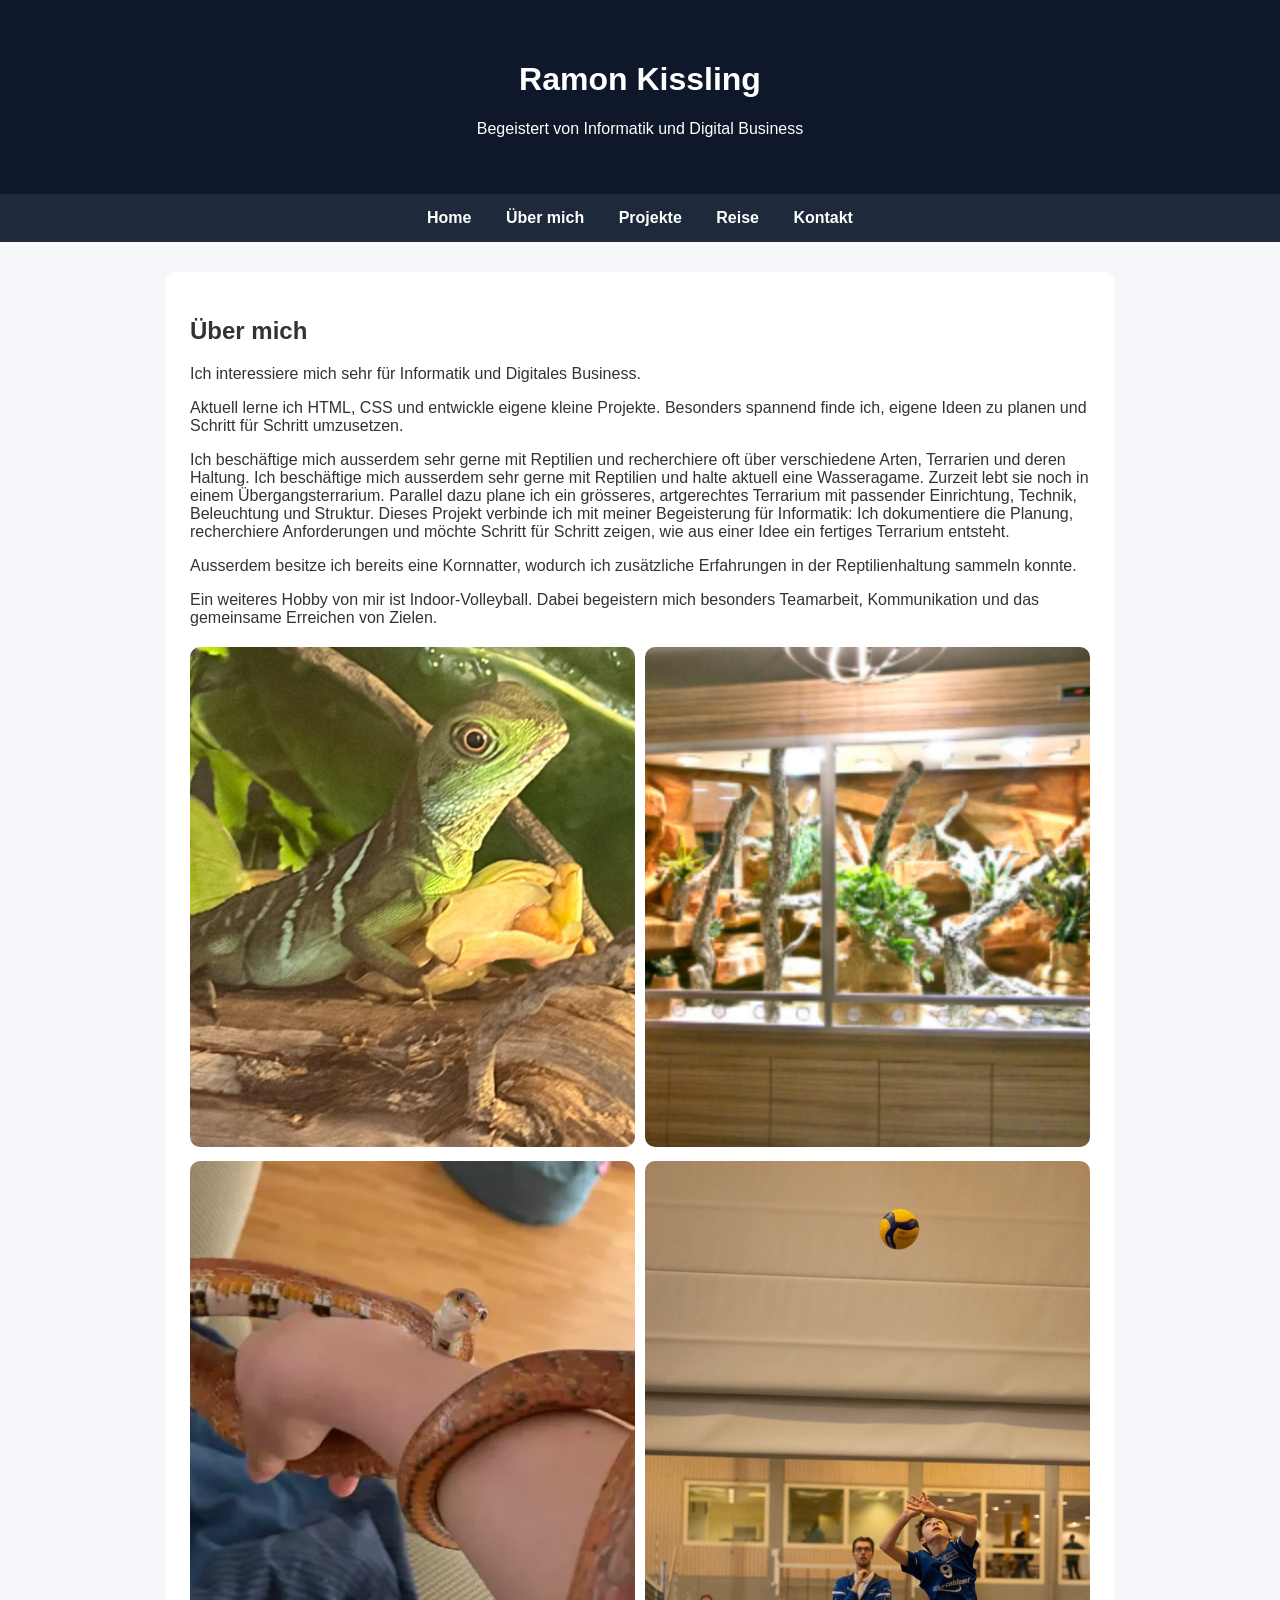
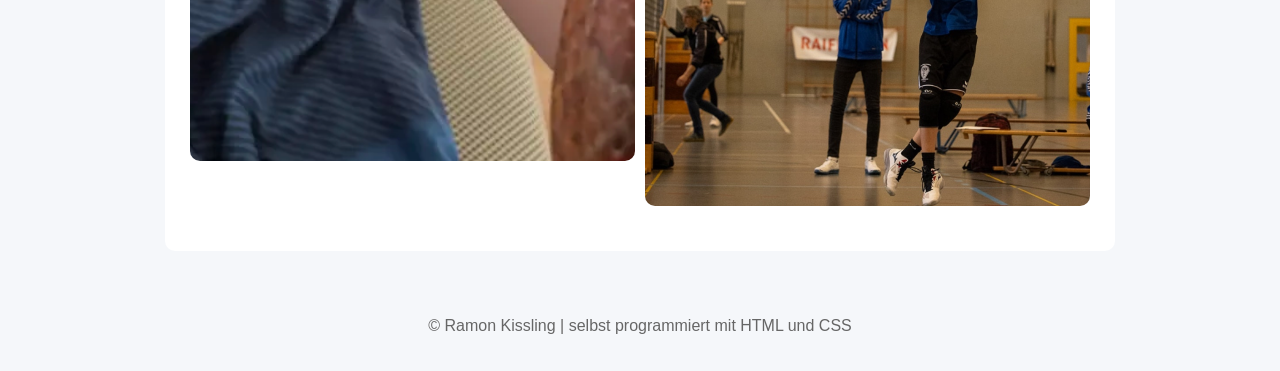
==== index.html @ 094fc250 "fehler behebung" ====
<!-- ========================= -->
<!-- DATEI: index.html -->
<!-- ========================= -->

<!DOCTYPE html>
<html lang="de">
<head>
  <meta charset="UTF-8">
  <meta name="viewport" content="width=device-width, initial-scale=1.0">
  <title>Ramon Kissling | Über mich</title>
  <link rel="stylesheet" href="style.css">
</head>
<body>

<header>
  <h1>Ramon Kissling</h1>
  <p>Begeistert von Informatik und Digital Business</p>
</header>

<nav>
    <a href="home.html">Home</a>
  <a href="index.html">Über mich</a>
  <a href="projekte.html">Projekte</a>
  <a href="reise.html">Reise</a>
  <a href="kontakt.html">Kontakt</a>
</nav>

<section>
  <h2>Über mich</h2>

  <p>
    <p>
 <p>
  <p>Ich interessiere mich sehr für Informatik und  Digitales Business.</p>
  <p> Aktuell lerne ich HTML, CSS und entwickle eigene kleine Projekte.
  Besonders spannend finde ich, eigene Ideen zu planen und Schritt für Schritt umzusetzen.</p>

 <p>Ich beschäftige mich ausserdem sehr gerne mit Reptilien und recherchiere oft über verschiedene Arten, Terrarien und deren Haltung.

  Ich beschäftige mich ausserdem sehr gerne mit Reptilien und halte aktuell eine Wasseragame. Zurzeit lebt sie noch in einem Übergangsterrarium. Parallel dazu plane ich ein grösseres, artgerechtes Terrarium mit passender Einrichtung, Technik, Beleuchtung und Struktur.

Dieses Projekt verbinde ich mit meiner Begeisterung für Informatik: Ich dokumentiere die Planung, recherchiere Anforderungen und möchte Schritt für Schritt zeigen, wie aus einer Idee ein fertiges Terrarium entsteht.

<p>Ausserdem besitze ich bereits eine Kornnatter, wodurch ich zusätzliche Erfahrungen in der Reptilienhaltung sammeln konnte.</p>

  
  <p>Ein weiteres Hobby von mir ist Indoor-Volleyball. Dabei begeistern mich besonders Teamarbeit, Kommunikation und das gemeinsame Erreichen von Zielen.</p>


<div class="bilder-grid">

  <a href="info-wasseragame.html">
    <img class="hand" src="wasseragame.png" alt="Wasseragame">
  </a>

  <a href="info-terrarium.html">
    <img class="terra" src="terrarium.png" alt="Terrarium">
  </a>

  <a href="info-kornatter.html">
    <img class="snake" src="kornatter.png" alt="Kornatter">
  </a>

  <a href="info-volleyball.html">
  <img class="volleyball" src="volleyball.png" alt="Volleyball">
</a>

</div>

</p>
  </p>
</section>

<footer>
  <p>© Ramon Kissling | selbst programmiert mit HTML und CSS</p>
</footer>

</body>
</html>
---- style.css ----
/* ========================= */
/* DATEI: style.css */
/* ========================= */

body {
    margin: 0;
    font-family: Arial, sans-serif;
    background: #f5f7fa;
    color: #333;
}

header {
    background: #0f172a;
    color: white;
    padding: 40px 20px;
    text-align: center;
}

nav {
    background: #1e293b;
    text-align: center;
    padding: 15px;
}

nav a {
    color: white;
    margin: 0 15px;
    text-decoration: none;
    font-weight: bold;
}

nav a:hover {
    color: #38bdf8;
}

section {
    max-width: 900px;
    margin: 30px auto;
    background: white;
    padding: 25px;
    border-radius: 10px;
}

.card {
    border: 1px solid #ddd;
    padding: 15px;
    margin-top: 15px;
    border-radius: 8px;
}

footer {
    text-align: center;
    padding: 20px;
    color: #666;
}
.home-link {
    text-decoration: none;
    color: inherit;
}

.home-link .card {
    transition: 0.2s;
    cursor: pointer;
}

.home-link .card:hover {
    transform: scale(1.02);
    background: #f1f5f9;
}
.card a {
    text-decoration: none;
    color: #222;
}
footer {
    text-align: center;
    padding: 20px;
    color: #666;
}

.card a {
    text-decoration: none;
    color: #222;
}
.bilder-grid {
    display: grid;
    grid-template-columns: 1fr 1fr;
    gap: 10px;
    margin-top: 20px;
    align-items: start;
}

.hand {
    width: 100%;
    height: 500px;
    object-fit: cover;
    object-position: center;
    border-radius: 10px;
}


.terra {
    width: 100%;
    height: 500px;
    object-fit: cover;
    object-position: center;
    border-radius: 10px;
}

.snake {
    grid-column: 1 / 4;
    width: 100%;
    height: 600px;
    object-fit: cover;
    object-position: center top;
    border-radius: 10px;
}
.bilder-grid a {
    display: block;
}



.bilder-grid img {
    cursor: pointer;
}


.volleyball {
    width: 100%;
    height: auto;
    border-radius: 10px;
}
.terrarium-bild {
    text-align: center;
    margin-top: 30px;
}

.terrarium-bild img {
    width: 80%;
    max-width: 1000px;
    height: auto;
}
.pdf-button {
    display: inline-block;
    padding: 10px 20px;
    margin: 10px;
    background-color: #4CAF50;
    color: white;
    text-decoration: none;
    border-radius: 5px;
}
.projekt-link {
    text-decoration: none;
    color: inherit;
}

@media (max-width: 700px) {
    header {
        padding: 30px 10px;
    }

    nav {
        display: flex;
        flex-direction: column;
        gap: 10px;
    }

    section {
        width: auto;
        margin: 15px;
        padding: 20px;
    }

    .bilder-grid {
        grid-template-columns: 1fr;
    }

    .hand,
    .terra,
    .snake,
    .volleyball {
        width: 100%;
        height: auto;
    }

    .card {
        margin-bottom: 15px;
    }
}
.bild-container {
    text-align: center;
    margin-top: 30px;
}

.bild-container img {
    width: 70%;      /* Bildgrösse */
    max-width: 700px;
    height: auto;    /* verhindert Verzerrung */
    border-radius: 10px;
}
.reise-bild img {
    width: 100%;
    max-width: 450px;
    height: auto;
    display: block;
    margin: 0 auto;
    border-radius: 10px;
}

.agame-bild {
    width: 100%;
    max-width: 450px;
    height: 250px;
    object-fit: cover;
    object-position: center 20%;
}
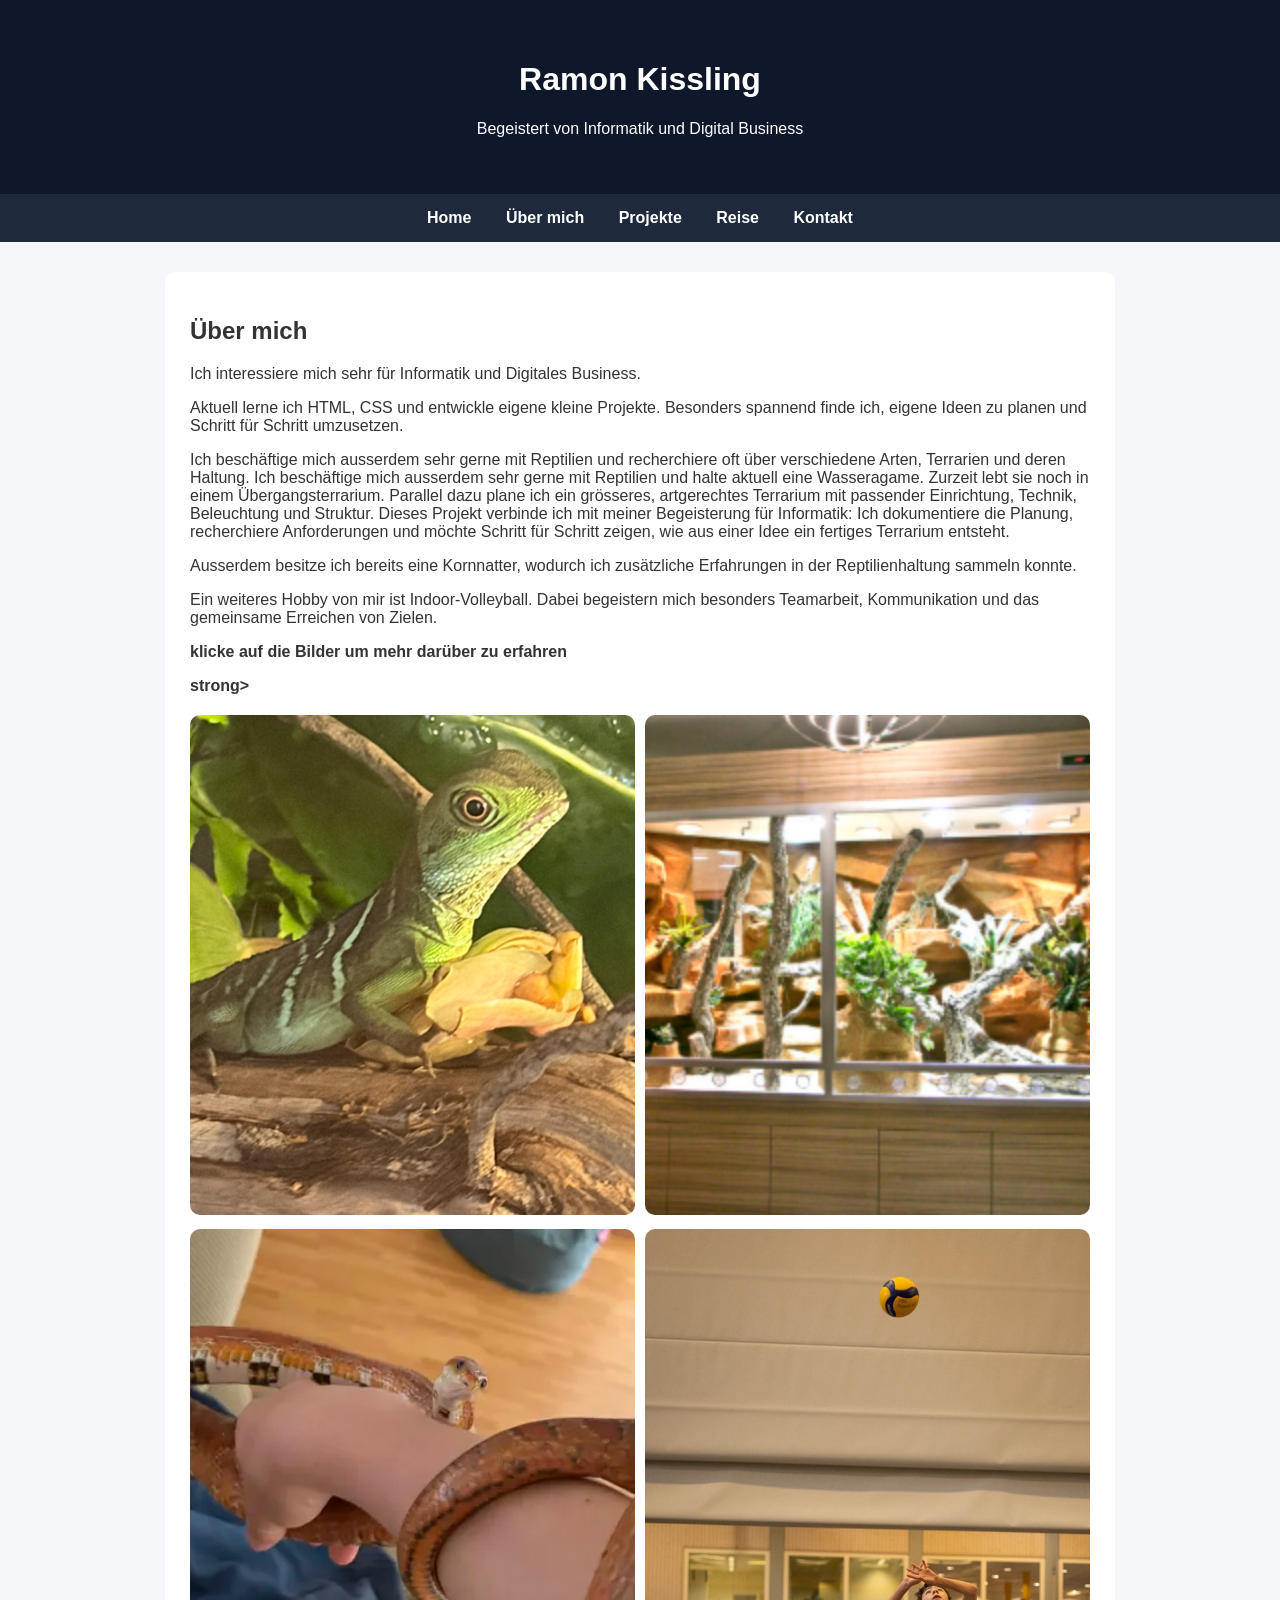
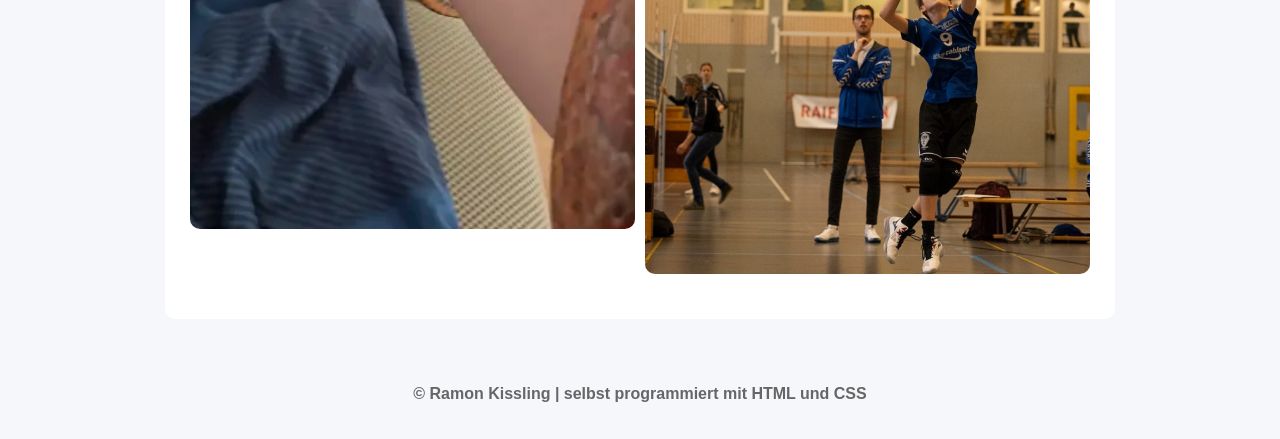
==== commit 4fdb5c65: "fehler behebung" ====
--- a/index.html
+++ b/index.html
@@ -45,6 +45,8 @@
 
   
   <p>Ein weiteres Hobby von mir ist Indoor-Volleyball. Dabei begeistern mich besonders Teamarbeit, Kommunikation und das gemeinsame Erreichen von Zielen.</p>
+  <p><strong>klicke auf die Bilder um mehr darüber zu erfahren</p>strong></p>
+
 
 
 <div class="bilder-grid">
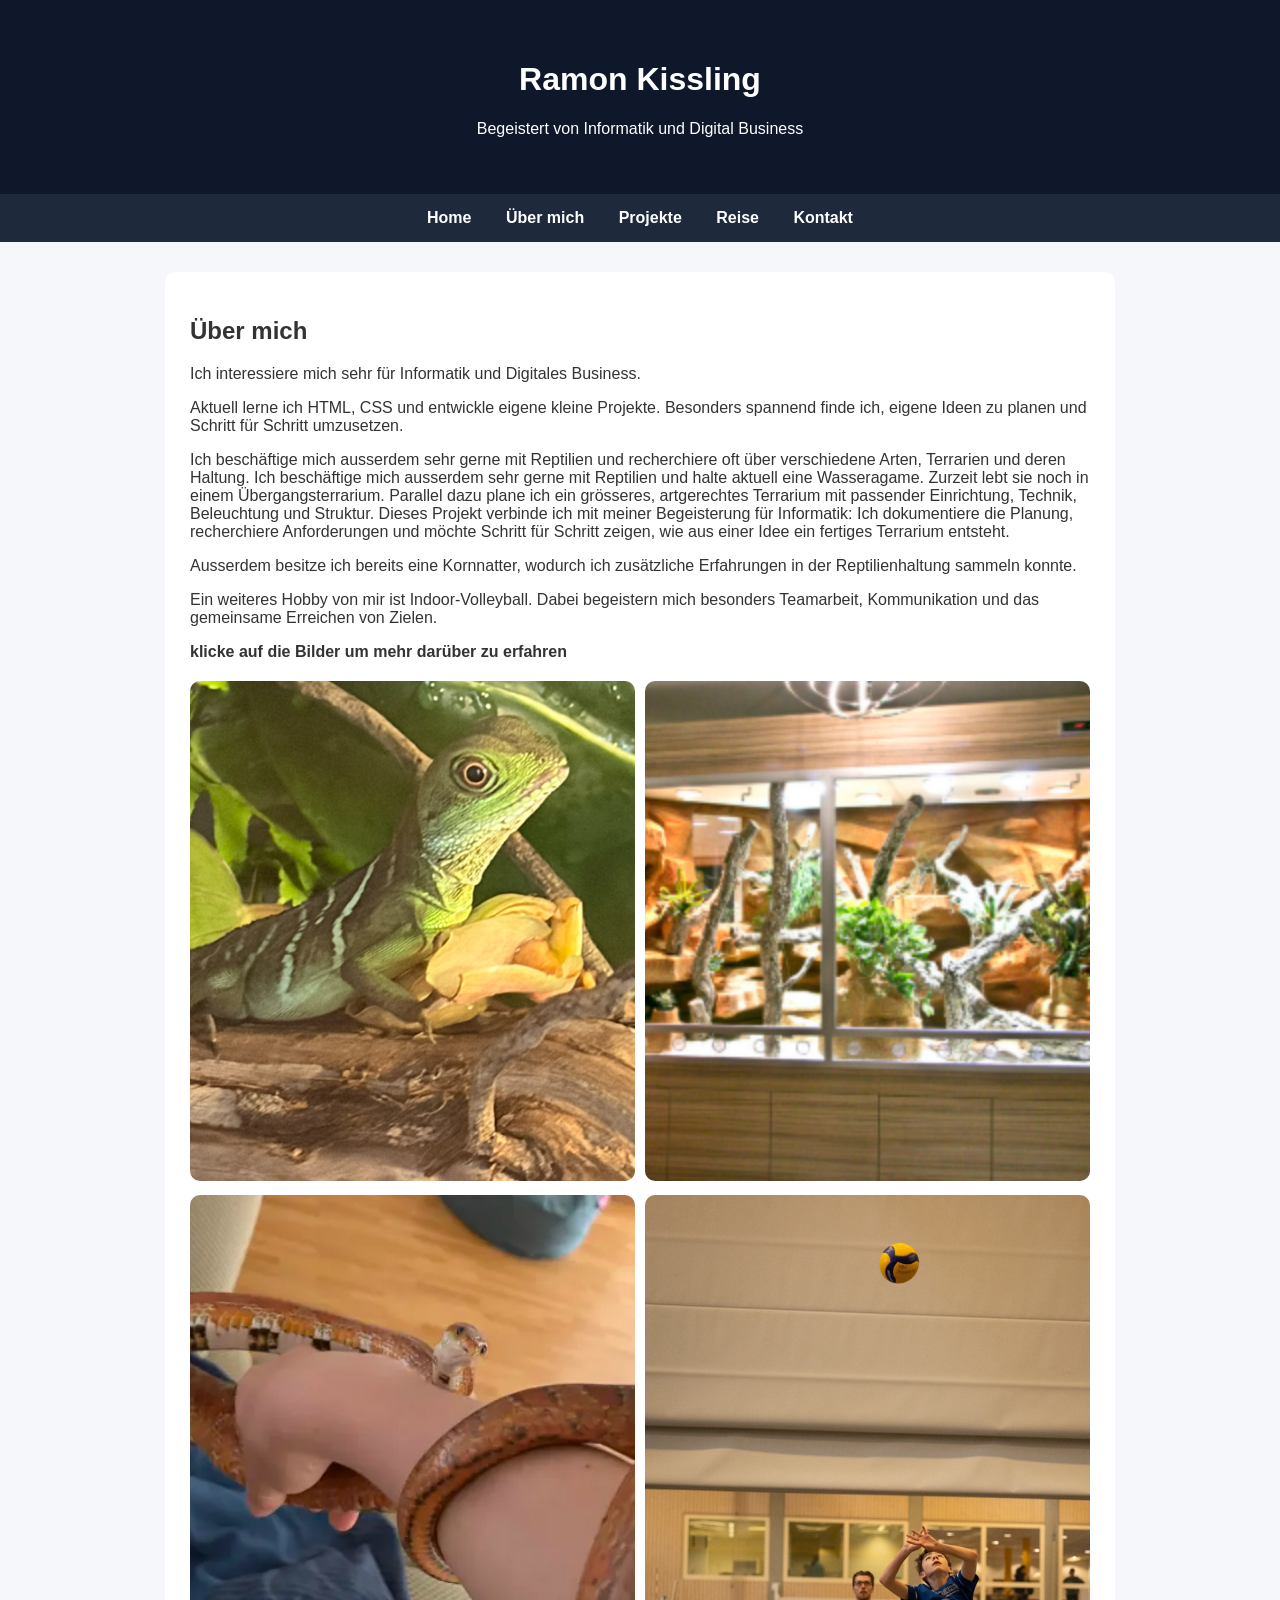
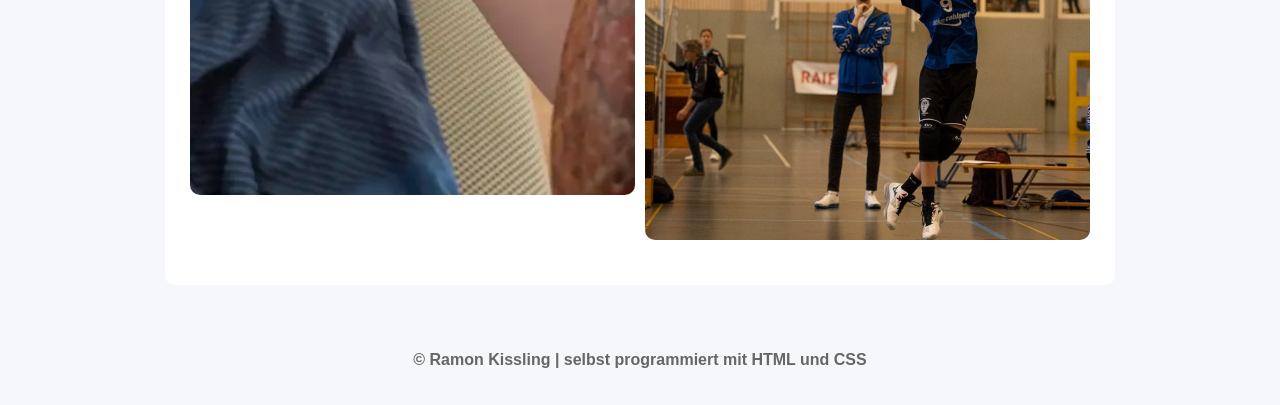
==== commit eaaf0781: "fehler behebung" ====
--- a/index.html
+++ b/index.html
@@ -45,7 +45,7 @@
 
   
   <p>Ein weiteres Hobby von mir ist Indoor-Volleyball. Dabei begeistern mich besonders Teamarbeit, Kommunikation und das gemeinsame Erreichen von Zielen.</p>
-  <p><strong>klicke auf die Bilder um mehr darüber zu erfahren</p>strong></p>
+  <p><strong>klicke auf die Bilder um mehr darüber zu erfahren</p>
 
 
 
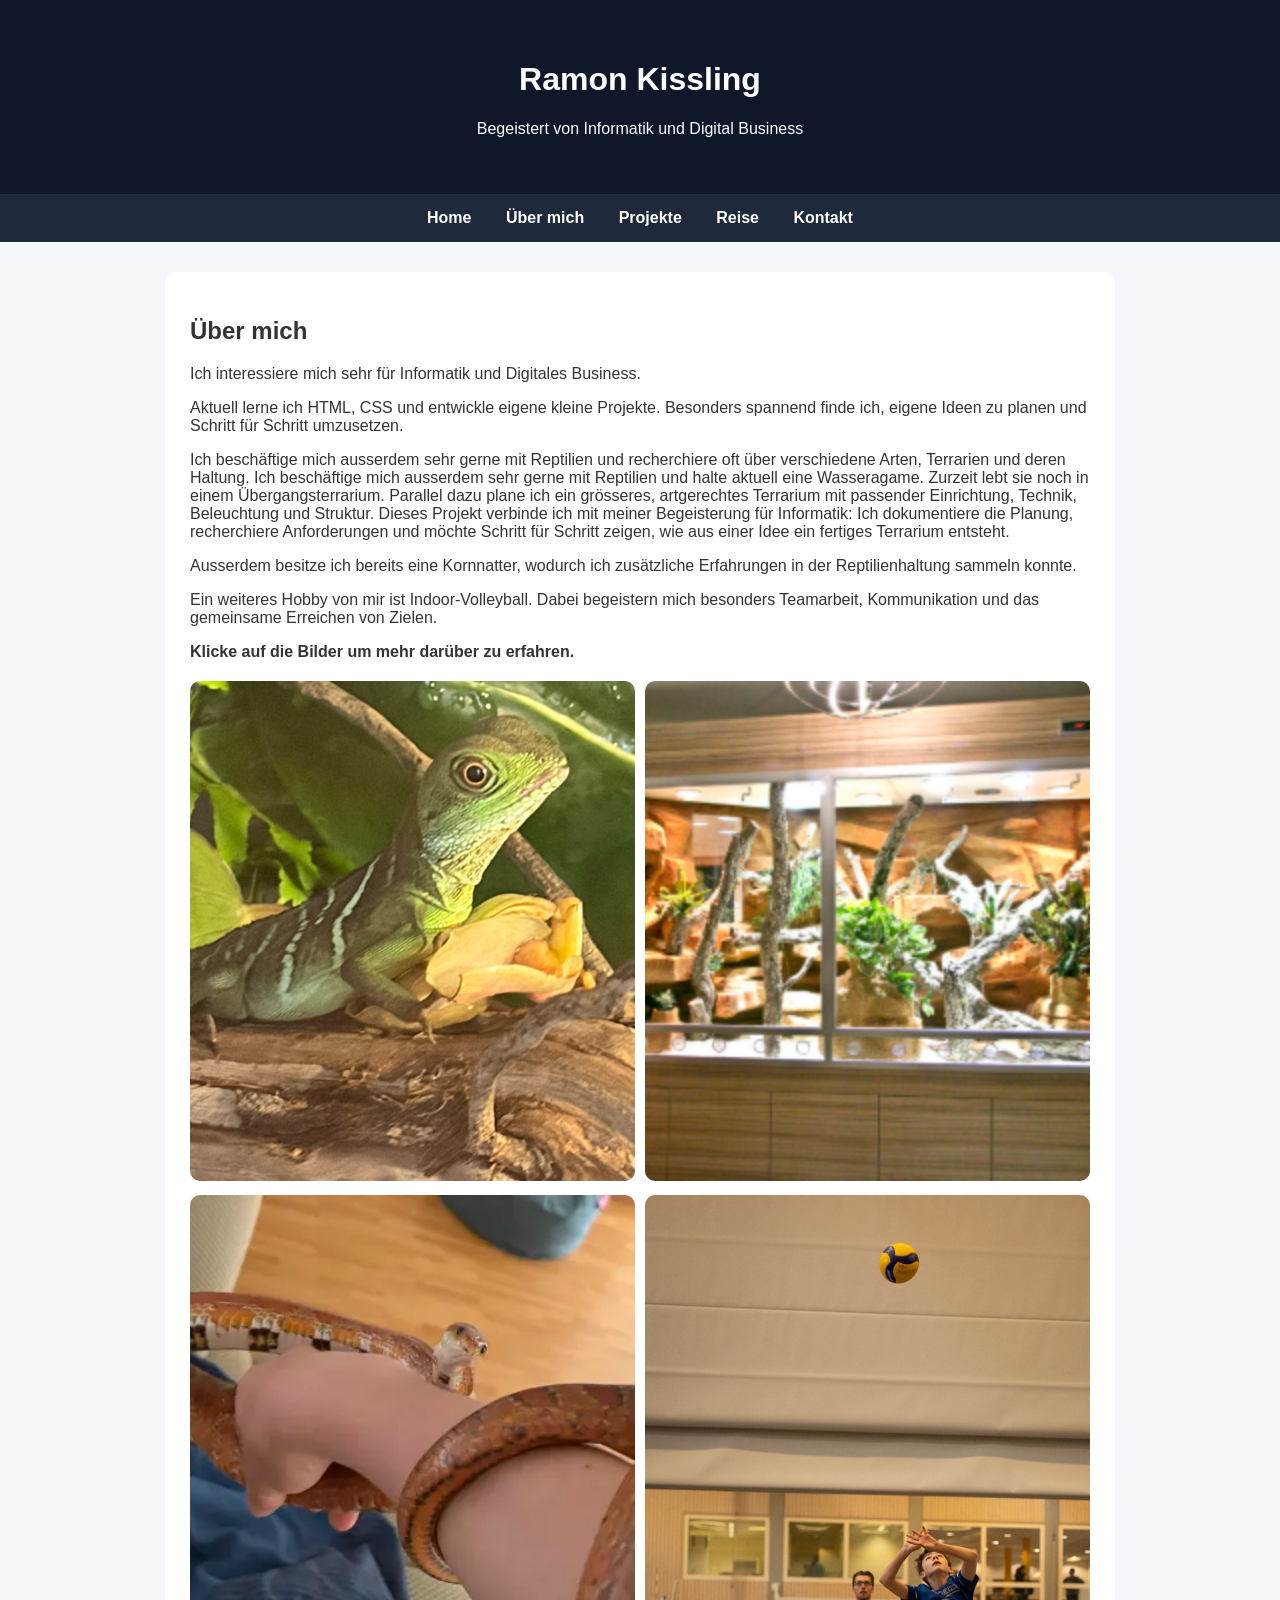
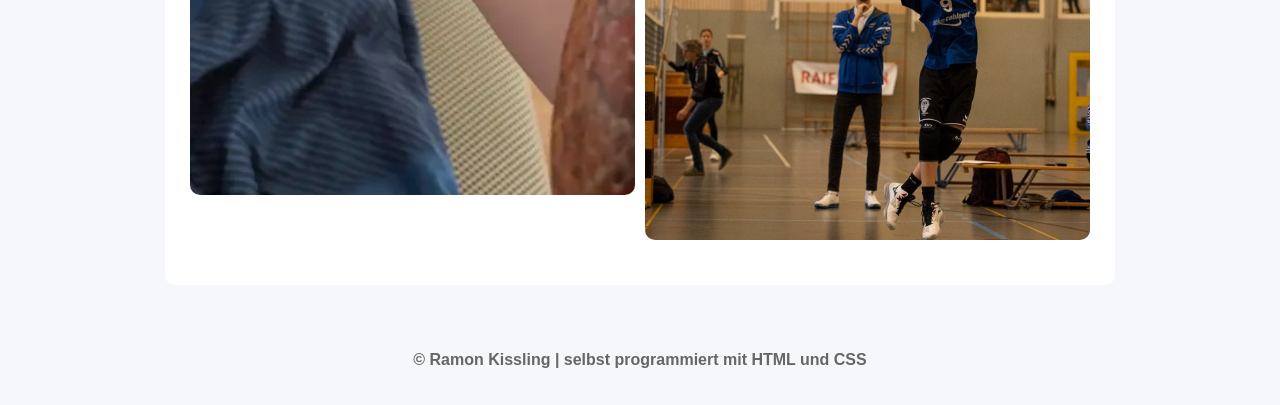
==== commit bc90451f: "fehler behebung" ====
--- a/index.html
+++ b/index.html
@@ -45,7 +45,7 @@
 
   
   <p>Ein weiteres Hobby von mir ist Indoor-Volleyball. Dabei begeistern mich besonders Teamarbeit, Kommunikation und das gemeinsame Erreichen von Zielen.</p>
-  <p><strong>klicke auf die Bilder um mehr darüber zu erfahren</p>
+  <p><strong>Klicke auf die Bilder um mehr darüber zu erfahren.</p>
 
 
 
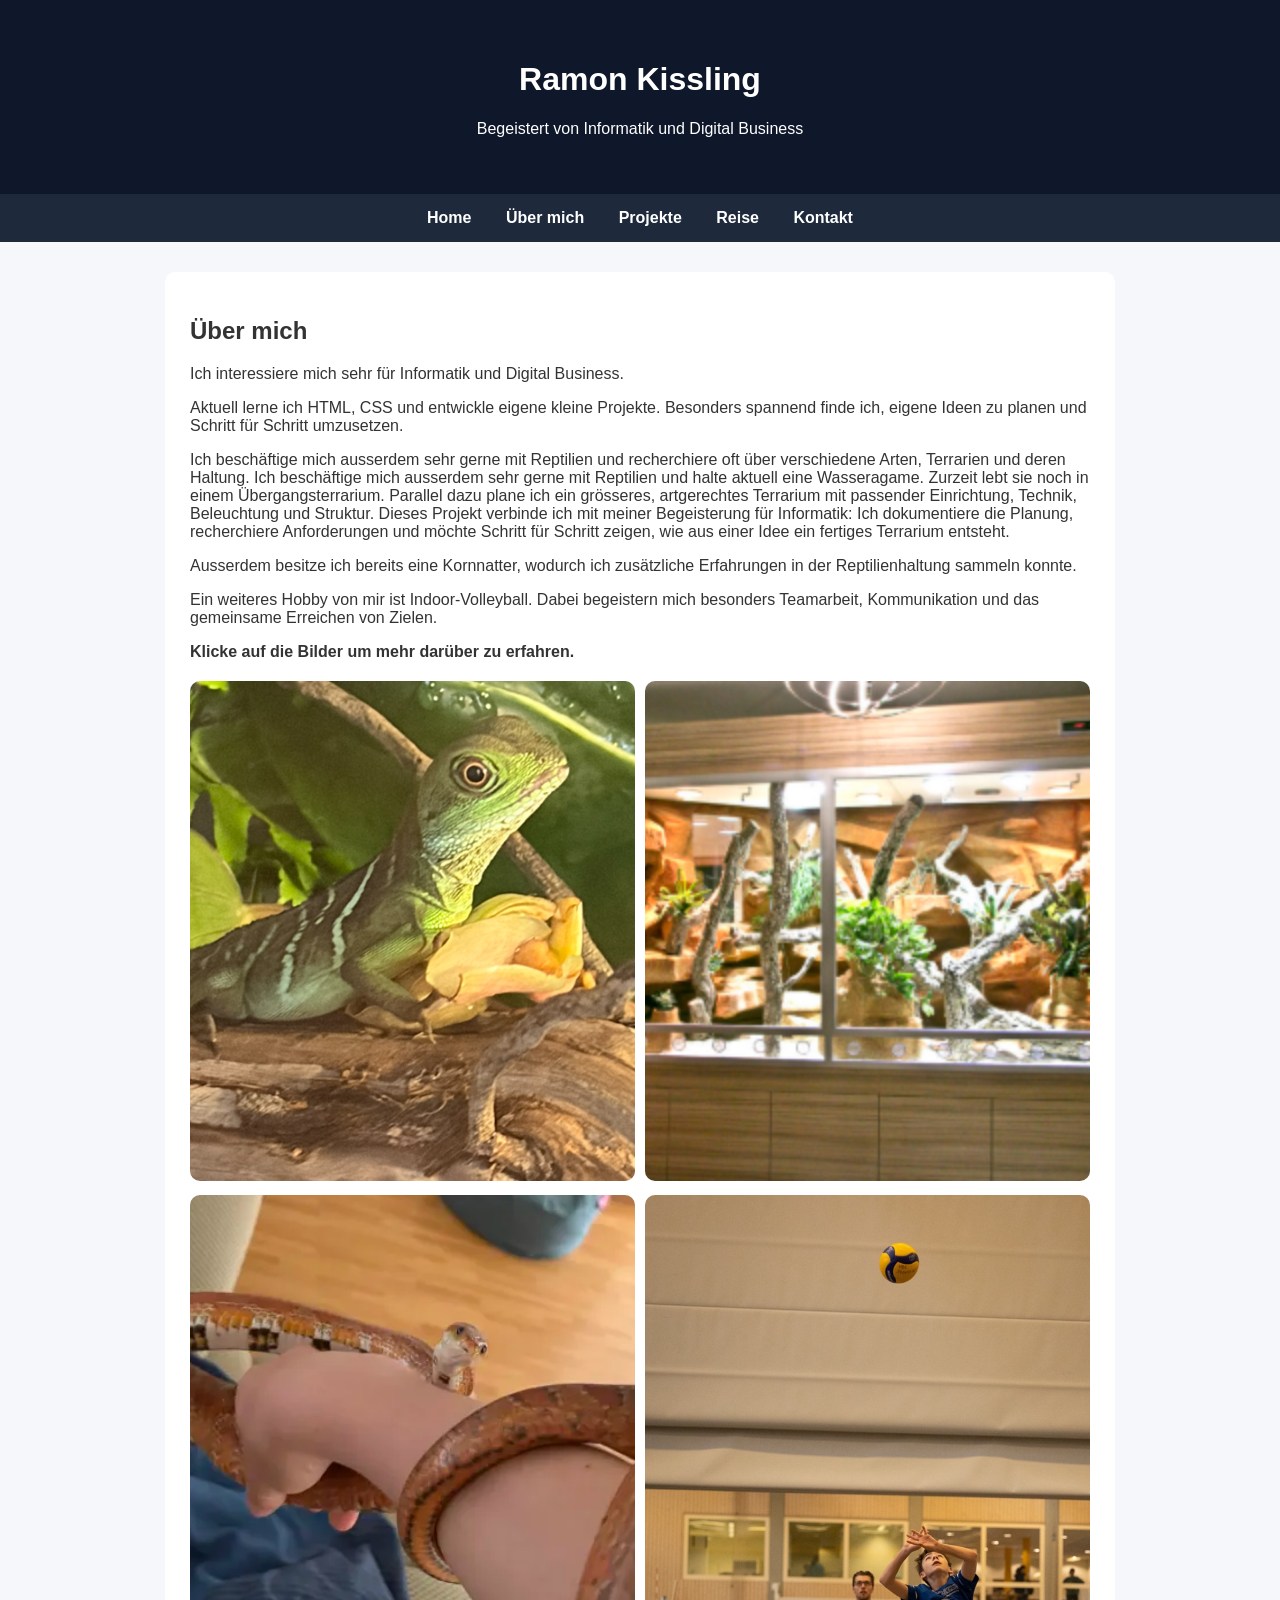
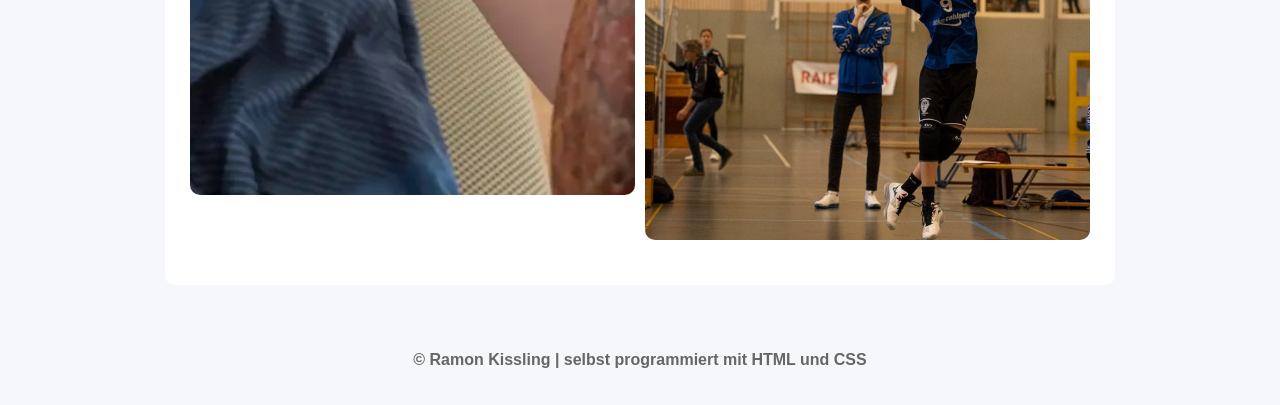
==== commit ce302753: "fehler behebung" ====
--- a/index.html
+++ b/index.html
@@ -31,7 +31,7 @@
   <p>
     <p>
  <p>
-  <p>Ich interessiere mich sehr für Informatik und  Digitales Business.</p>
+  <p>Ich interessiere mich sehr für Informatik und  Digital Business.</p>
   <p> Aktuell lerne ich HTML, CSS und entwickle eigene kleine Projekte.
   Besonders spannend finde ich, eigene Ideen zu planen und Schritt für Schritt umzusetzen.</p>
 
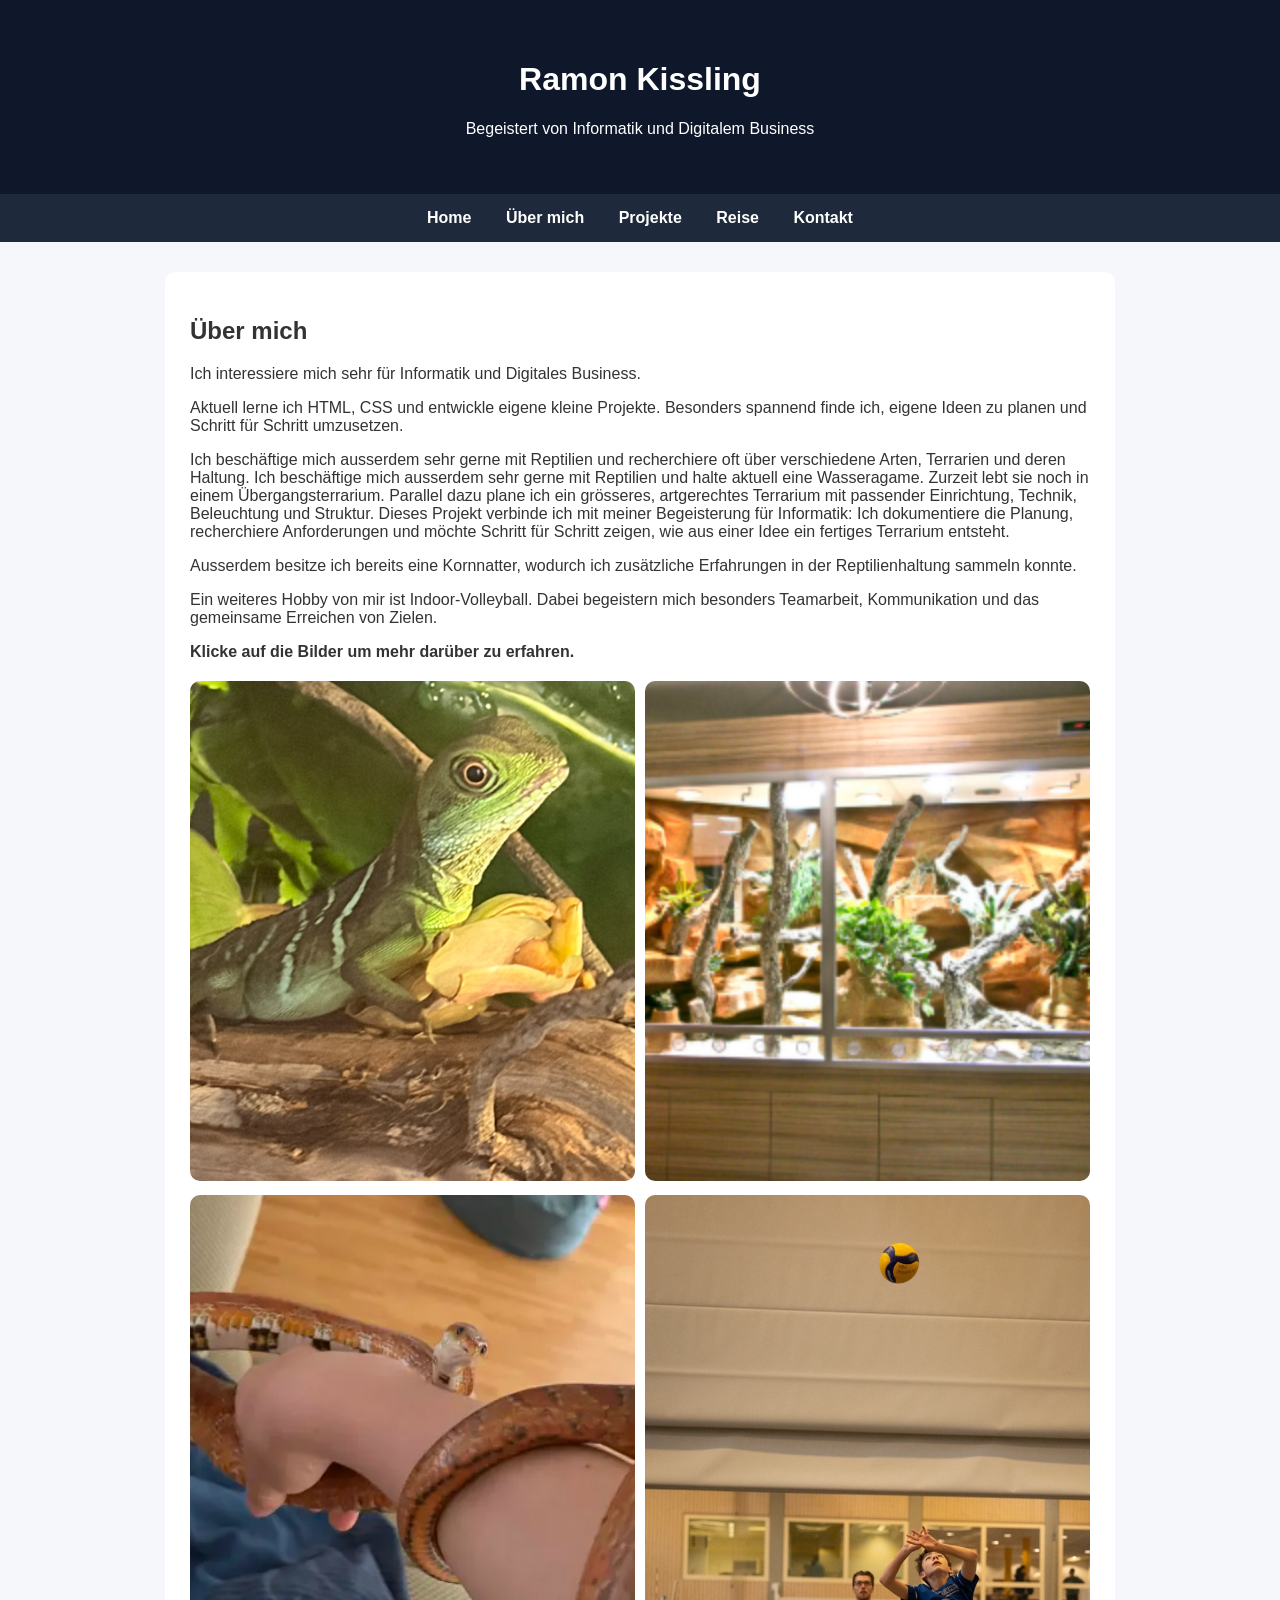
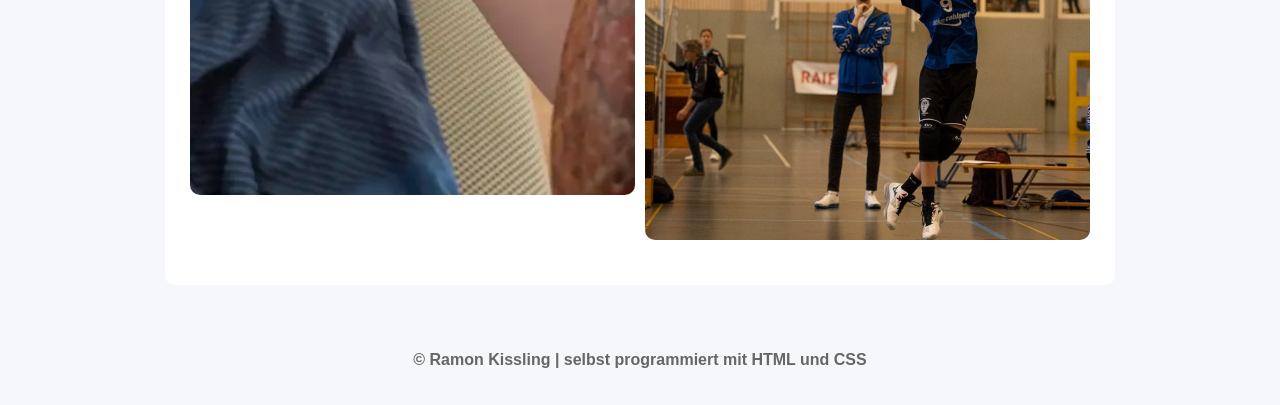
==== commit 7c0016ca: "fehler behebung" ====
--- a/index.html
+++ b/index.html
@@ -14,7 +14,7 @@
 
 <header>
   <h1>Ramon Kissling</h1>
-  <p>Begeistert von Informatik und Digital Business</p>
+  <p>Begeistert von Informatik und Digitalem Business</p>
 </header>
 
 <nav>
@@ -31,7 +31,7 @@
   <p>
     <p>
  <p>
-  <p>Ich interessiere mich sehr für Informatik und  Digital Business.</p>
+  <p>Ich interessiere mich sehr für Informatik und  Digitales Business.</p>
   <p> Aktuell lerne ich HTML, CSS und entwickle eigene kleine Projekte.
   Besonders spannend finde ich, eigene Ideen zu planen und Schritt für Schritt umzusetzen.</p>
 
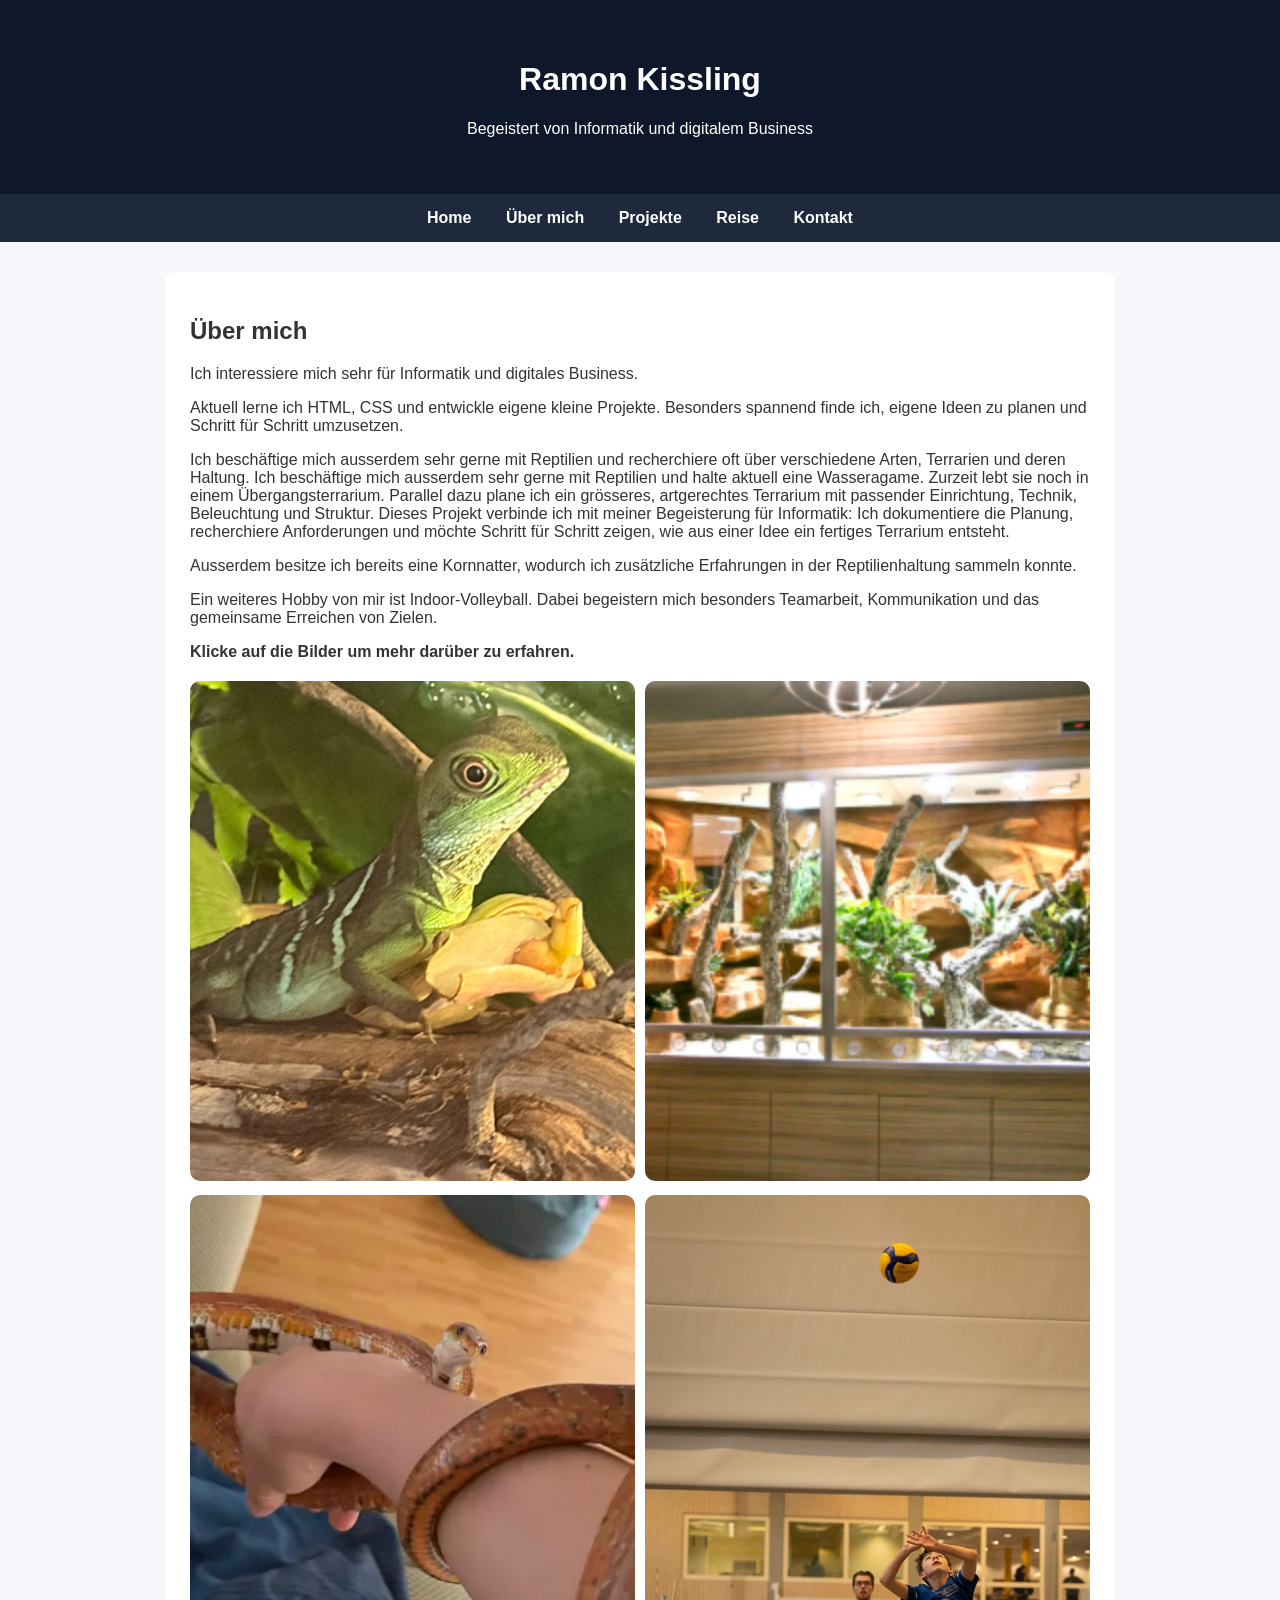
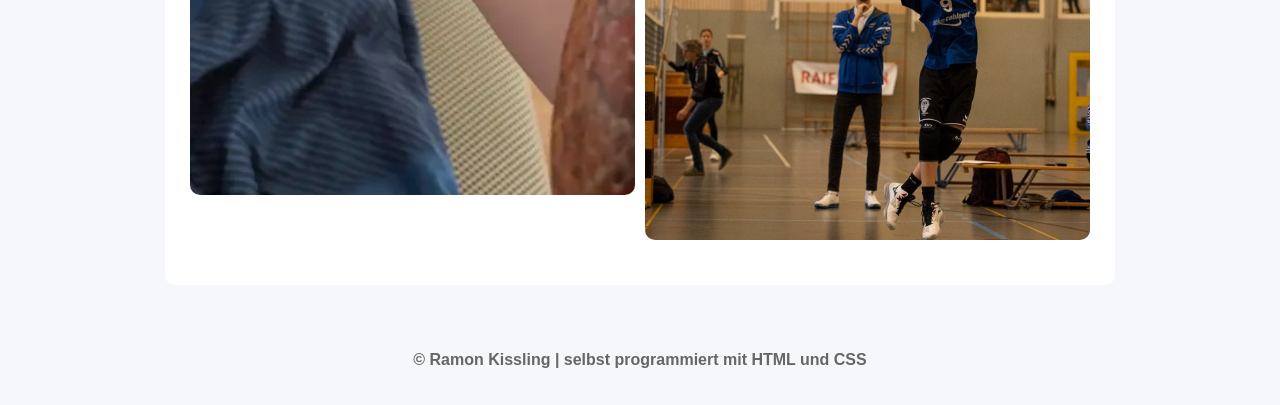
==== commit ab903fcf: "fehler behebung" ====
--- a/index.html
+++ b/index.html
@@ -14,7 +14,7 @@
 
 <header>
   <h1>Ramon Kissling</h1>
-  <p>Begeistert von Informatik und Digitalem Business</p>
+  <p>Begeistert von Informatik und digitalem Business</p>
 </header>
 
 <nav>
@@ -31,7 +31,7 @@
   <p>
     <p>
  <p>
-  <p>Ich interessiere mich sehr für Informatik und  Digitales Business.</p>
+  <p>Ich interessiere mich sehr für Informatik und  digitales Business.</p>
   <p> Aktuell lerne ich HTML, CSS und entwickle eigene kleine Projekte.
   Besonders spannend finde ich, eigene Ideen zu planen und Schritt für Schritt umzusetzen.</p>
 
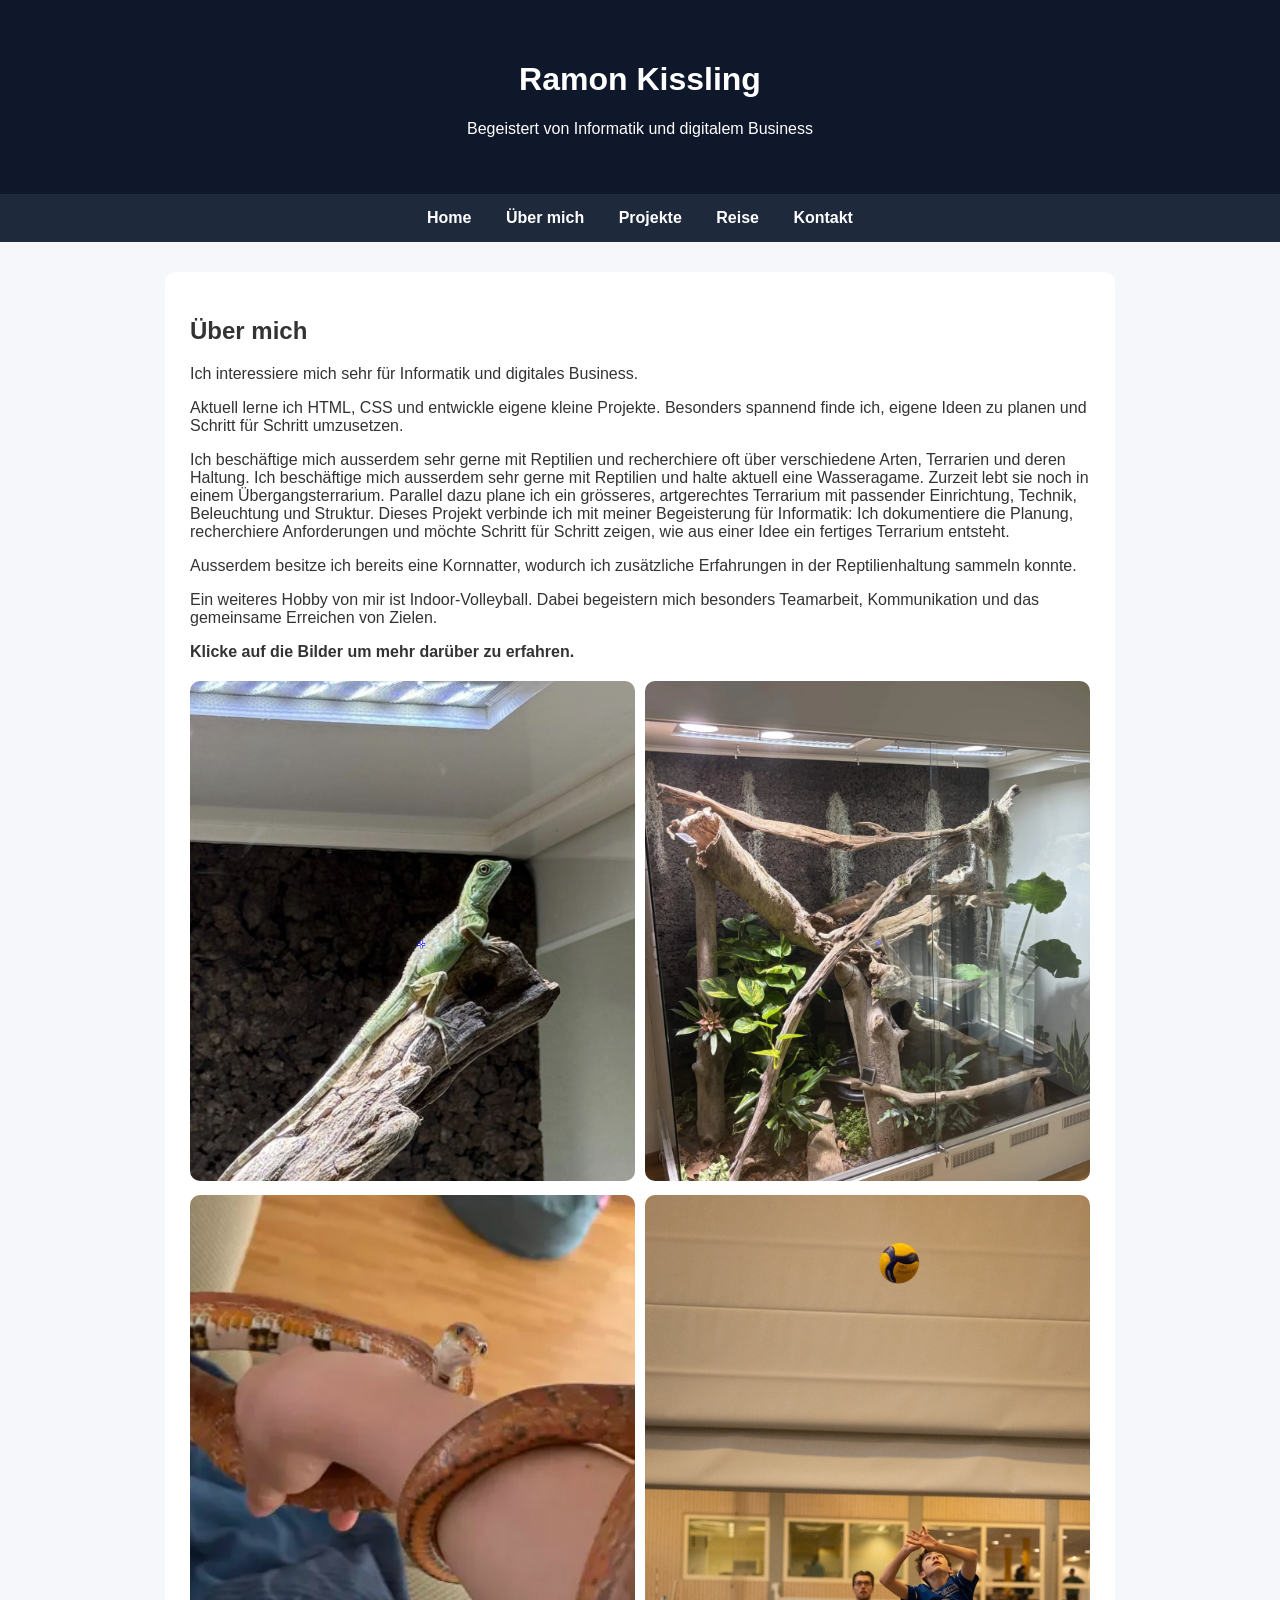
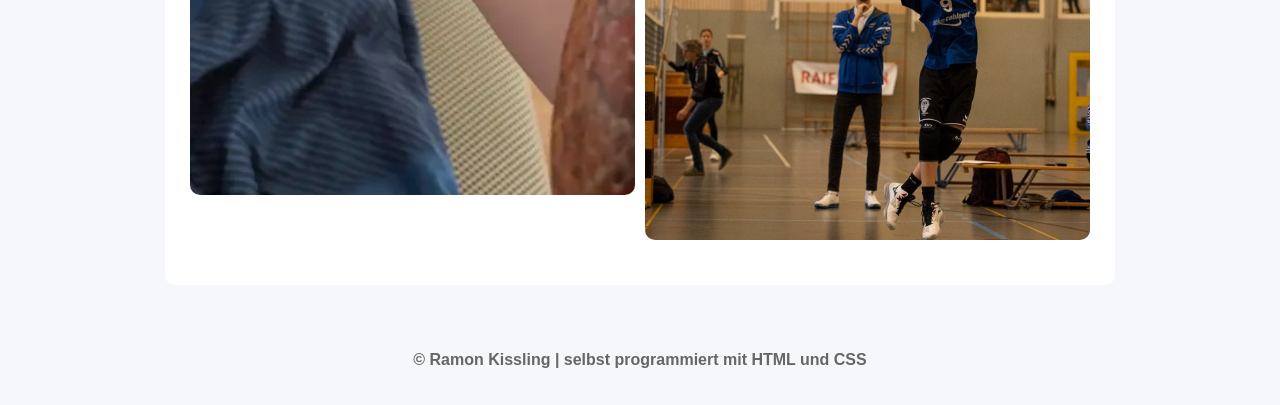
==== commit 60895eea: "bild einfügen/Grässen Anpassung" ====
--- a/index.html
+++ b/index.html
@@ -52,11 +52,11 @@
 <div class="bilder-grid">
 
   <a href="info-wasseragame.html">
-    <img class="hand" src="wasseragame.png" alt="Wasseragame">
+    <img class="hand" src="wasseragame02.png" alt="Wasseragame">
   </a>
 
   <a href="info-terrarium.html">
-    <img class="terra" src="terrarium.png" alt="Terrarium">
+    <img class="terra" src="Terrarium.02.png" alt="Terrarium">
   </a>
 
   <a href="info-kornatter.html">
--- a/style.css
+++ b/style.css
@@ -186,6 +186,16 @@
     .card {
         margin-bottom: 15px;
     }
+    .terrarium-bilder {
+    flex-direction: column;
+    align-items: center;
+}
+
+.terrarium-bilder img {
+    width: 100%;
+    max-width: 100%;
+}
+
 }
 .bild-container {
     text-align: center;
@@ -214,3 +224,49 @@
     object-fit: cover;
     object-position: center 20%;
 }
+.terrarium-bilder {
+    display: flex;
+    justify-content: center;
+    gap: 20px;
+    margin: 20px 0;
+    flex-wrap: wrap;
+}
+
+.terrarium-bilder img {
+    width: 48%;
+    max-width: 450px;
+    height: auto;
+    border-radius: 10px;
+    box-shadow: 0 4px 10px rgba(0, 0, 0, 0.2);
+}
+
+/* ===========================
+   Responsive Bilder
+=========================== */
+
+/* Tablet */
+@media (max-width: 900px) {
+    .card img,
+    .reise-bild img,
+    .terrarium-bilder img {
+        max-width: 350px;
+        width: 100%;
+        height: auto;
+    }
+}
+
+/* Handy */
+@media (max-width: 600px) {
+    .card img,
+    .reise-bild img,
+    .terrarium-bilder img {
+        max-width: 280px;
+        width: 100%;
+        height: auto;
+    }
+
+    .terrarium-bilder {
+        flex-direction: column;
+        align-items: center;
+    }
+}
